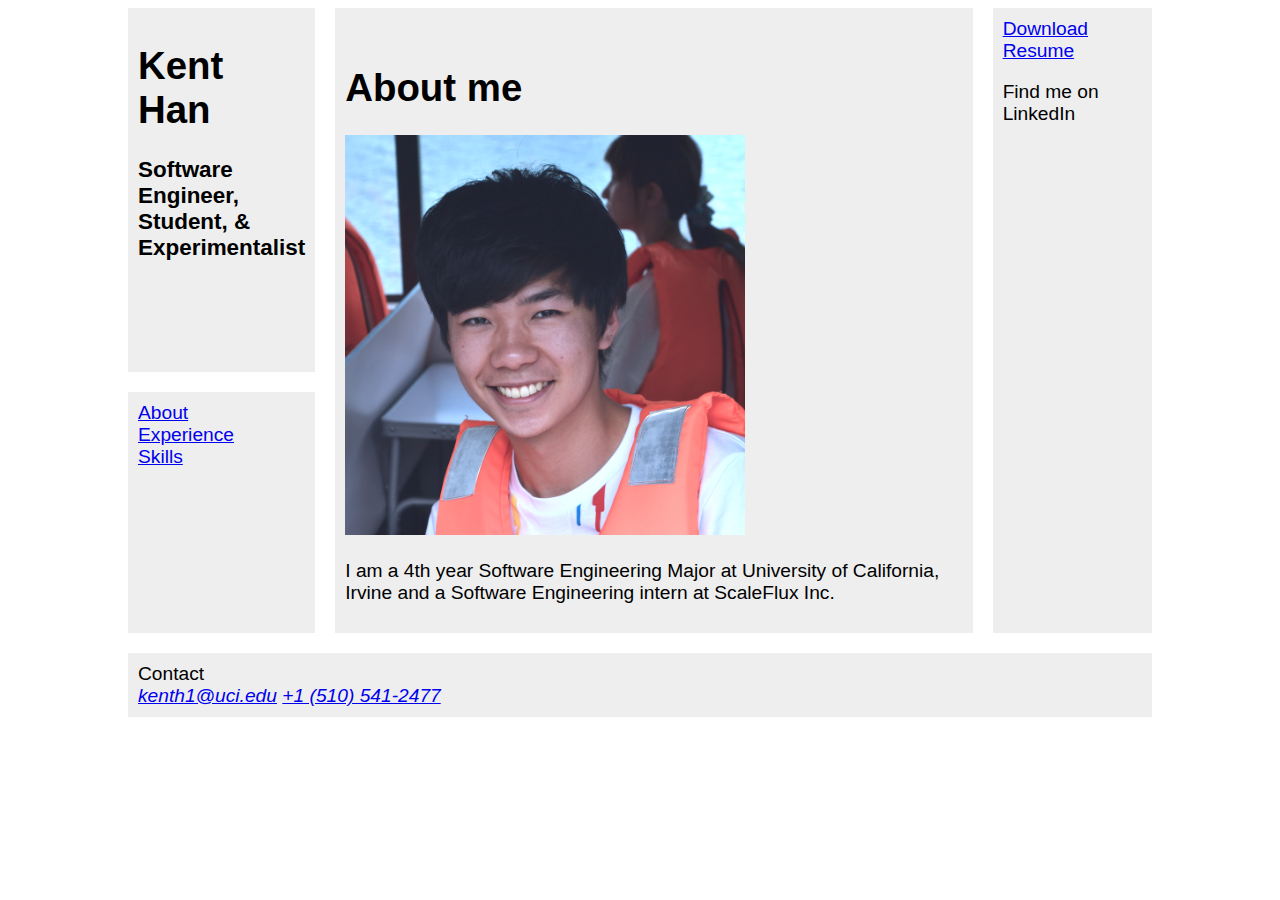
==== index.html @ 5b55edf1 "added responsive photo" ====
<!-- Learn about this code on MDN:
https://developers.google.com/web/fundamentals/native-hardware/click-to-call/
https://developer.mozilla.org/en-US/docs/Web/CSS/CSS_Grid_Layout/Realizing_common_layouts_using_CSS_Grid_Layout -->

<!DOCTYPE html>
<html>
	<head>
		<title>Kent Han</title>
		<!-- link to main stylesheet -->
		<link rel="stylesheet" type="text/css" href="main.css">
	</head>

<div class="wrapper">
    <header class="main-head">
      <h1>Kent Han</h1>
      <h3>Software Engineer, Student, & Experimentalist</h3>
    </header>
    <nav class="main-nav">
        <ul>
            <li><a href="index.html">About</a></li>
            <li><a href="experience.html">Experience</a></li>
            <li><a href="skills.html">Skills</a></li>
        </ul>
    </nav>
    <article class="content">
        <h1>About me</h1>
        <img src="headshot.png"
            alt="Profile Photo"
            srcset="headshot-w200-h200.png 200w,
            headshot-w400-h400.png 400w"
            sizes="(min-width: 600px) 400px, 50vw">
        <p>I am a 4th year Software Engineering Major at University of California, Irvine and a Software Engineering intern at ScaleFlux Inc. </p>
    </article>
    <aside class="side">
        <a href="KentHan.pdf" download="KentHanResume.pdf">Download Resume</a>
        <p>Find me on LinkedIn</p>
        <script src="//platform.linkedin.com/in.js" type="text/javascript"></script>
        <script type="IN/MemberProfile" data-id="https://www.linkedin.com/in/kent-han-449b62148" data-format="click" data-related="false"></script>
    </aside>

    <footer class="main-footer">Contact
        <address>
            <a href="kenth1@uci.edu">kenth1@uci.edu</a>
            <a href="tel:+1-510-541-2477">+1 (510) 541-2477</a>

        </address>

    </footer>
</div>
---- main.css ----
* {box-sizing: border-box;}

    .wrapper {
        max-width: 1024px;
        margin: 0 auto;
        font: 1.2em Helvetica, arial, sans-serif;
    }

    .wrapper > * {
        background-color: #eeeeee;
        padding: 10px;
    }

    nav ul {
        list-style: none;
        margin: 0;
        padding: 0;
    }
.main-head {
  grid-area: header;
}
.content {
  grid-area: content;
}
.main-nav {
  grid-area: nav;
}
.side {
  grid-area: sidebar;
}
.main-footer {
  grid-area: footer;
}
.wrapper {
  display: grid;
  grid-gap: 20px;
  grid-template-areas:
    "header"
    "nav"
    "content"
    "sidebar"
    "footer";
}
@media (min-width: 500px) {
  .wrapper {
    grid-template-columns: 3fr 1fr;
    grid-template-areas:
      "header  header"
      "nav     nav"
      "content sidebar"
      "footer  footer";
  }
  nav ul {
    display: flex;
    justify-content: space-between;
  }
}
@media (min-width: 700px) {
  .wrapper {
    grid-template-columns: 1fr 4fr 1fr;
    grid-template-areas:
      "header content sidebar"
      "nav    content sidebar"
      "nav    content sidebar"
      "footer footer  footer"
   }
   nav ul {
     flex-direction: column;
   }
}
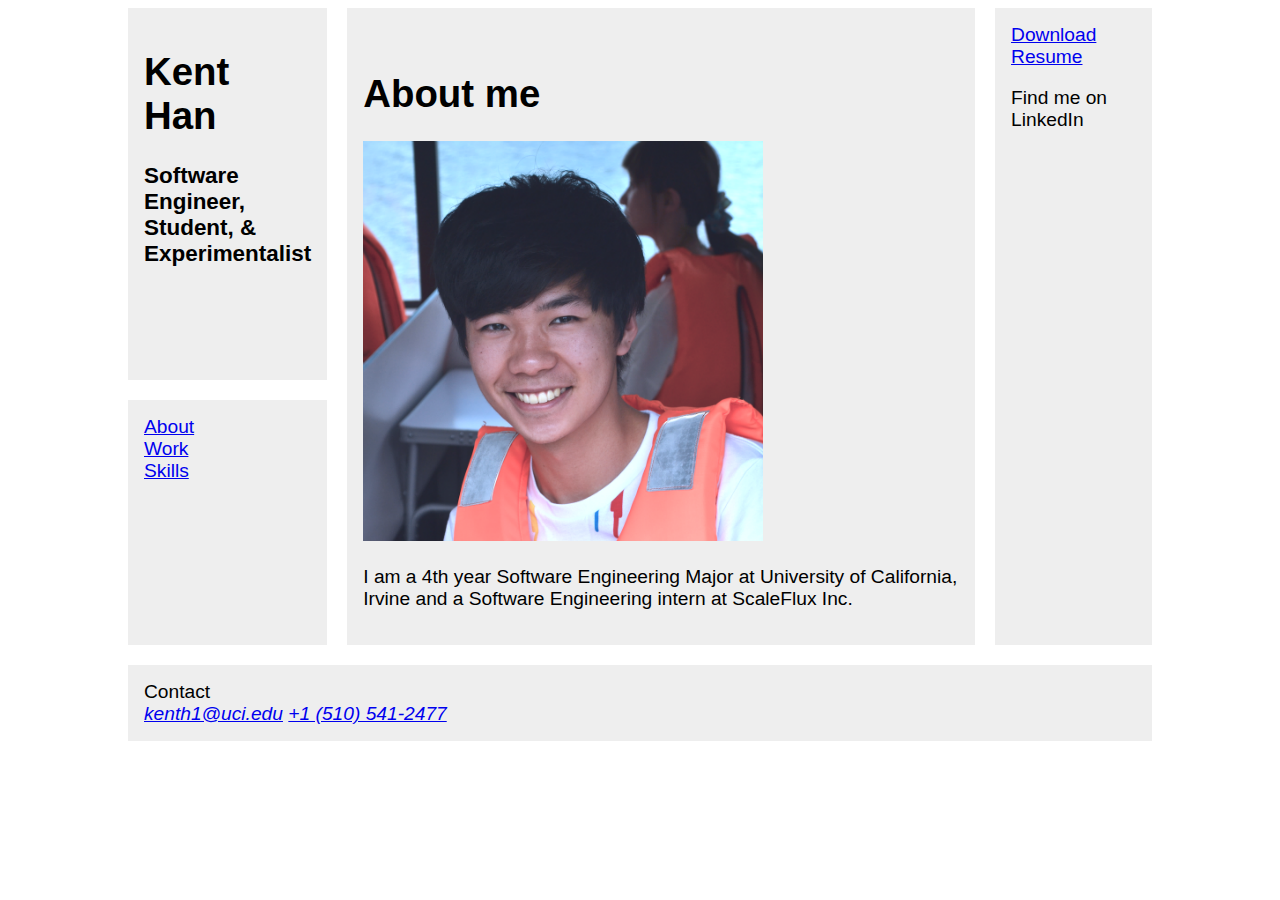
==== commit f4192202: "Initial commit" ====
--- a/index.html
+++ b/index.html
@@ -1,6 +1,10 @@
-<!-- Learn about this code on MDN:
+<!--References
 https://developers.google.com/web/fundamentals/native-hardware/click-to-call/
-https://developer.mozilla.org/en-US/docs/Web/CSS/CSS_Grid_Layout/Realizing_common_layouts_using_CSS_Grid_Layout -->
+https://developer.mozilla.org/en-US/docs/Web/HTML/Element/img
+https://developer.mozilla.org/en-US/docs/Learn/HTML/Introduction_to_HTML/Creating_hyperlinks
+https://developer.mozilla.org/en-US/docs/Web/CSS/CSS_Grid_Layout/Realizing_common_layouts_using_CSS_Grid_Layout
+by ferrybig, mfluehr, Konrud, aermolaev, teoli, rachelandrew-->
+
 
 <!DOCTYPE html>
 <html>
@@ -18,7 +22,7 @@
     <nav class="main-nav">
         <ul>
             <li><a href="index.html">About</a></li>
-            <li><a href="experience.html">Experience</a></li>
+            <li><a href="work.html">Work</a></li>
             <li><a href="skills.html">Skills</a></li>
         </ul>
     </nav>
@@ -40,7 +44,7 @@
 
     <footer class="main-footer">Contact
         <address>
-            <a href="kenth1@uci.edu">kenth1@uci.edu</a>
+            <a href="mailto:kenth1@uci.edu">kenth1@uci.edu</a>
             <a href="tel:+1-510-541-2477">+1 (510) 541-2477</a>
 
         </address>
--- a/main.css
+++ b/main.css
@@ -3,12 +3,12 @@
     .wrapper {
         max-width: 1024px;
         margin: 0 auto;
-        font: 1.2em Helvetica, arial, sans-serif;
+        font: 1.4em Helvetica, arial, sans-serif;
     }
 
     .wrapper > * {
         background-color: #eeeeee;
-        padding: 10px;
+        padding: 7px;
     }
 
     nav ul {
@@ -42,7 +42,11 @@
     "footer";
 }
 @media (min-width: 500px) {
+  .wrapper > * {
+    padding: 16px;
+    }
   .wrapper {
+    font: 1.2em Helvetica, arial, sans-serif;
     grid-template-columns: 3fr 1fr;
     grid-template-areas:
       "header  header"
@@ -56,7 +60,11 @@
   }
 }
 @media (min-width: 700px) {
+  .wrapper > * {
+    padding: 16px;
+    }
   .wrapper {
+    font: 1.2em Helvetica, arial, sans-serif;
     grid-template-columns: 1fr 4fr 1fr;
     grid-template-areas:
       "header content sidebar"
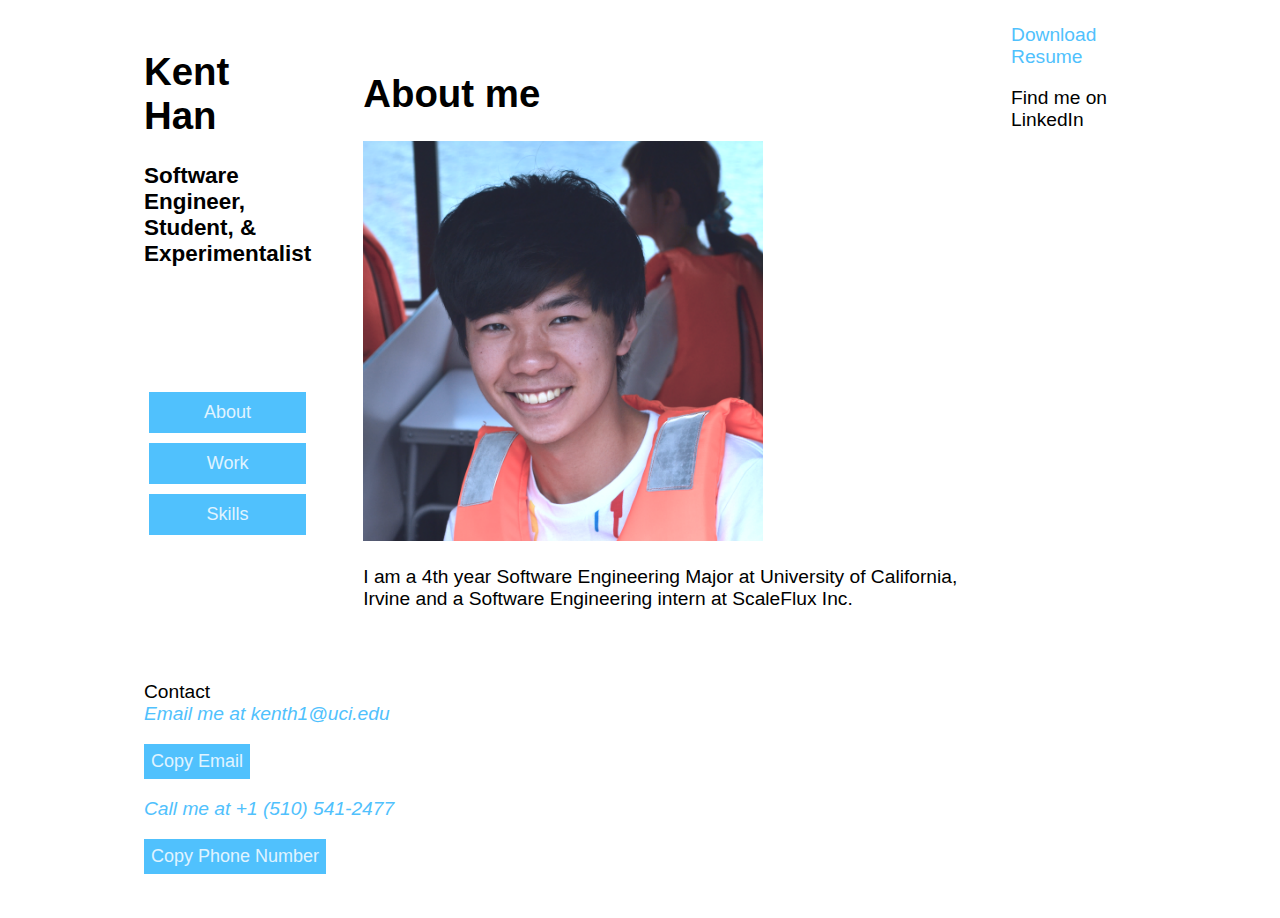
==== commit 69c5b041: "css" ====
--- a/index.html
+++ b/index.html
@@ -2,6 +2,7 @@
 https://developers.google.com/web/fundamentals/native-hardware/click-to-call/
 https://developer.mozilla.org/en-US/docs/Web/HTML/Element/img
 https://developer.mozilla.org/en-US/docs/Learn/HTML/Introduction_to_HTML/Creating_hyperlinks
+https://css-tricks.com/native-browser-copy-clipboard/
 https://developer.mozilla.org/en-US/docs/Web/CSS/CSS_Grid_Layout/Realizing_common_layouts_using_CSS_Grid_Layout
 by ferrybig, mfluehr, Konrud, aermolaev, teoli, rachelandrew-->
 
@@ -13,7 +14,7 @@
 		<!-- link to main stylesheet -->
 		<link rel="stylesheet" type="text/css" href="main.css">
 	</head>
-
+<body>
 <div class="wrapper">
     <header class="main-head">
       <h1>Kent Han</h1>
@@ -21,9 +22,9 @@
     </header>
     <nav class="main-nav">
         <ul>
-            <li><a href="index.html">About</a></li>
-            <li><a href="work.html">Work</a></li>
-            <li><a href="skills.html">Skills</a></li>
+            <li><a href="index.html"><button class="menu">About</button></a></li>
+            <li><a href="work.html"><button class="menu">Work</button></a></li>
+            <li><a href="skills.html"><button class="menu">Skills</button></a></li>
         </ul>
     </nav>
     <article class="content">
@@ -44,10 +45,13 @@
 
     <footer class="main-footer">Contact
         <address>
-            <a href="mailto:kenth1@uci.edu">kenth1@uci.edu</a>
-            <a href="tel:+1-510-541-2477">+1 (510) 541-2477</a>
+			<a href="mailto:kenth1@uci.edu">Email me at kenth1@uci.edu</a>
+			<p><button class="btn" data-clipboard-text="kenth1@uci.edu">Copy Email</button></p>
+			<a href="tel:+1-510-541-2477">Call me at +1 (510) 541-2477</a>
+			<p><button class="btn" data-clipboard-text="+1 (510) 541-2477">Copy Phone Number</button></p>
 
         </address>
 
     </footer>
 </div>
+</body>
--- a/main.css
+++ b/main.css
@@ -1,13 +1,69 @@
+li {padding: 5px;}
+a {
+  color: #50C1FD;
+  text-decoration: none; /* no underline */
+}
+a:active {
+  color: #FF6D37;
+}
+a:hover {
+  color: #7AD1FF;
+}
+body {
+  background-image: url(background.jpg);
+  background-position: center center;
+  background-repeat: no-repeat;
+  background-attachment: fixed;
+  background-size: cover;
+  background-color: white;
+}
+button.menu {
+    display: block;
+    width: 100%;
+    padding: 10px;
+}
+button.back {
+    display: block;
+    width: 40%;
+    padding: 0px;
+}
+button.back:hover {
+    transform: skew(13deg);
+    background: #7AD1FF;
+}
+button.back:active {
+  background: #FF6D37;
+}
+button {
+	border: none;
+	background: #50C1FD;
+	color: #E0F4FF;
+	padding: 7px;
+	font-size: 18px;
+	border-radius: 0px;
+	position: relative;
+	box-sizing: border-box;
+	transition: all 400ms ease;
+}
+button:hover {
+    transform: skew(-10deg);
+    background: #7AD1FF;
+}
+button:active {
+  background: #FF6D37;
+}
+
 * {box-sizing: border-box;}
 
     .wrapper {
         max-width: 1024px;
         margin: 0 auto;
-        font: 1.4em Helvetica, arial, sans-serif;
+        font: 1.4em Century Gothic, sans-serif;
     }
 
     .wrapper > * {
-        background-color: #eeeeee;
+        background: rgb(255, 255, 255);
+        background: rgba(255, 255, 255, .5);
         padding: 7px;
     }
 
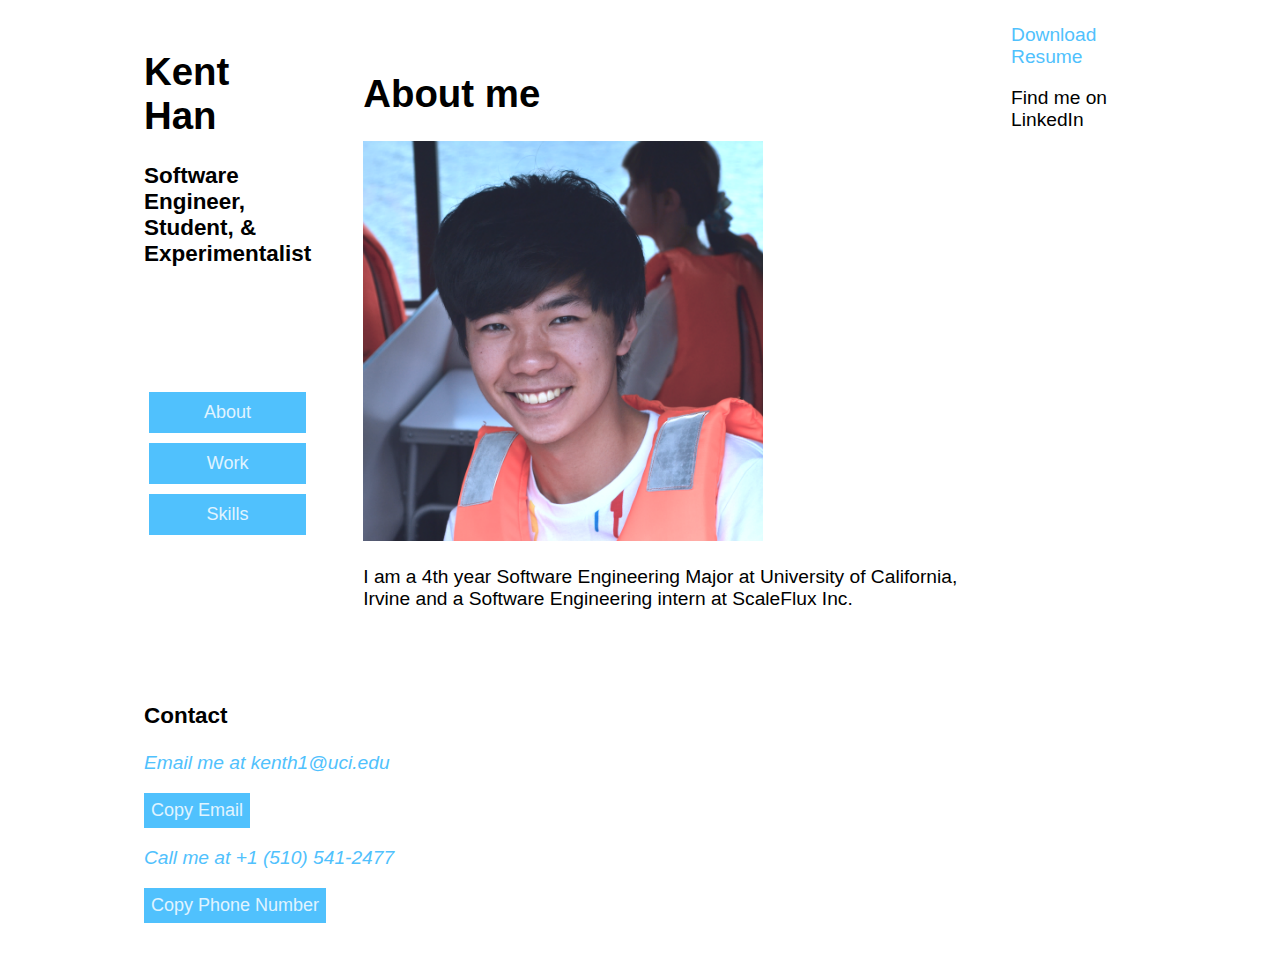
==== commit 0a48c73d: "fin incorp and linkedin" ====
--- a/index.html
+++ b/index.html
@@ -43,7 +43,7 @@
         <script type="IN/MemberProfile" data-id="https://www.linkedin.com/in/kent-han-449b62148" data-format="click" data-related="false"></script>
     </aside>
 
-    <footer class="main-footer">Contact
+    <footer class="main-footer"><h3>Contact</h3>
         <address>
 			<a href="mailto:kenth1@uci.edu">Email me at kenth1@uci.edu</a>
 			<p><button class="btn" data-clipboard-text="kenth1@uci.edu">Copy Email</button></p>
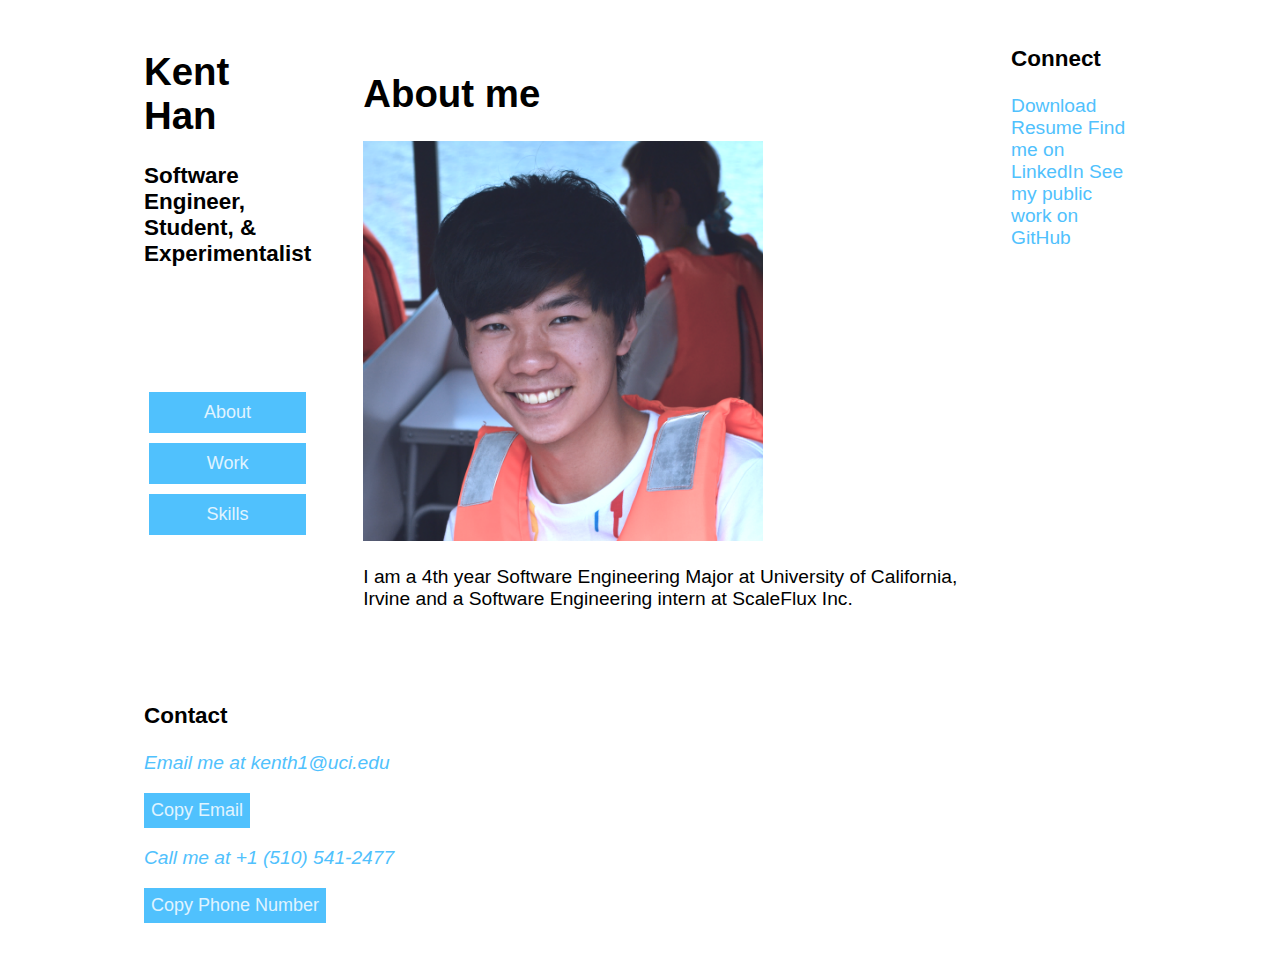
==== commit 728344e9: "github link" ====
--- a/index.html
+++ b/index.html
@@ -37,10 +37,10 @@
         <p>I am a 4th year Software Engineering Major at University of California, Irvine and a Software Engineering intern at ScaleFlux Inc. </p>
     </article>
     <aside class="side">
+		<h3>Connect</h3>
         <a href="KentHan.pdf" download="KentHanResume.pdf">Download Resume</a>
-        <p>Find me on LinkedIn</p>
-        <script src="//platform.linkedin.com/in.js" type="text/javascript"></script>
-        <script type="IN/MemberProfile" data-id="https://www.linkedin.com/in/kent-han-449b62148" data-format="click" data-related="false"></script>
+		<a href="https://www.linkedin.com/in/kent-han-449b62148">Find me on LinkedIn</a>
+		<a href="https://github.com/k-m-h">See my public work on GitHub</a>
     </aside>
 
     <footer class="main-footer"><h3>Contact</h3>
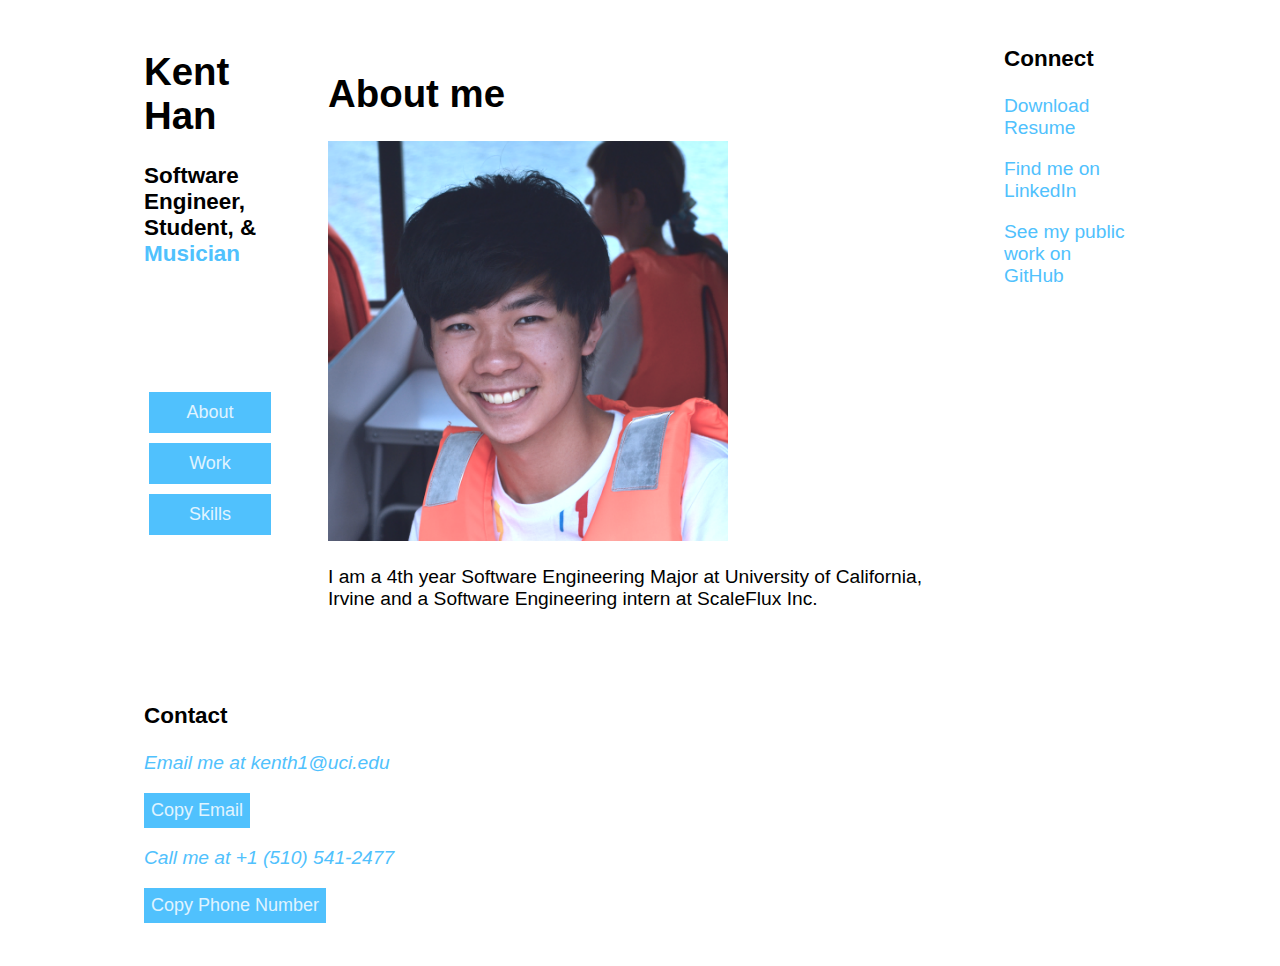
==== commit 5c7310de: "add music link" ====
--- a/index.html
+++ b/index.html
@@ -18,7 +18,7 @@
 <div class="wrapper">
     <header class="main-head">
       <h1>Kent Han</h1>
-      <h3>Software Engineer, Student, & Experimentalist</h3>
+      <h3>Software Engineer, Student, & <a href="https://soundcloud.com/m1kutom1k3y">Musician</a></h3>
     </header>
     <nav class="main-nav">
         <ul>
@@ -38,9 +38,9 @@
     </article>
     <aside class="side">
 		<h3>Connect</h3>
-        <a href="KentHan.pdf" download="KentHanResume.pdf">Download Resume</a>
-		<a href="https://www.linkedin.com/in/kent-han-449b62148">Find me on LinkedIn</a>
-		<a href="https://github.com/k-m-h">See my public work on GitHub</a>
+        <p><a href="KentHan.pdf" download="KentHanResume.pdf">Download Resume</a></p>
+		<p><a href="https://www.linkedin.com/in/kent-han-449b62148">Find me on LinkedIn</a></p>
+		<p><a href="https://github.com/k-m-h">See my public work on GitHub</a></p>
     </aside>
 
     <footer class="main-footer"><h3>Contact</h3>
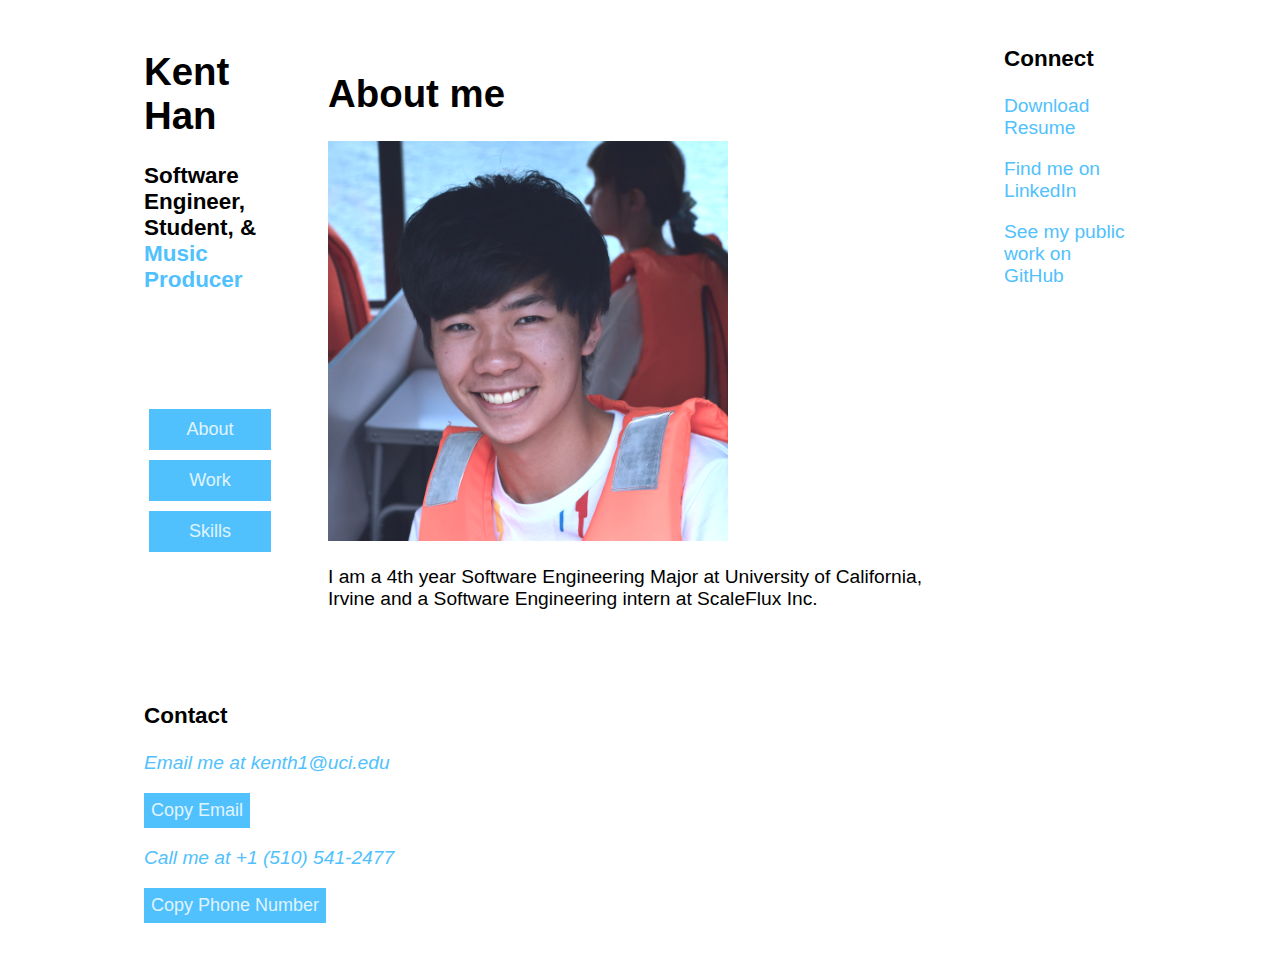
==== commit 21b23cd3: "added connect title and changed music" ====
--- a/index.html
+++ b/index.html
@@ -18,7 +18,7 @@
 <div class="wrapper">
     <header class="main-head">
       <h1>Kent Han</h1>
-      <h3>Software Engineer, Student, & <a href="https://soundcloud.com/m1kutom1k3y">Musician</a></h3>
+      <h3>Software Engineer, Student, & <a href="https://soundcloud.com/m1kutom1k3y">Music Producer</a></h3>
     </header>
     <nav class="main-nav">
         <ul>
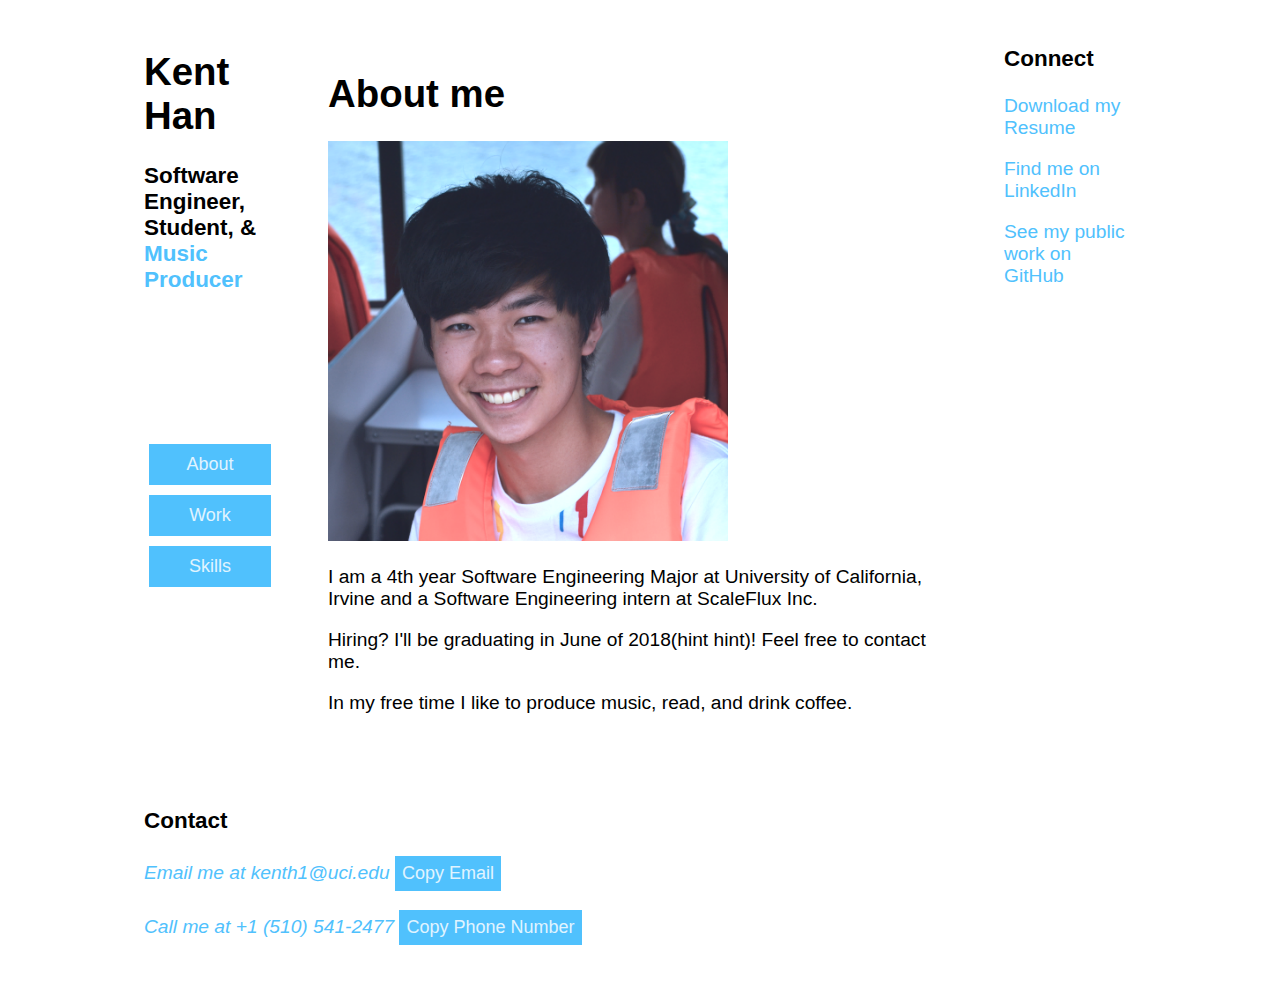
==== commit 48009f30: "fixed about" ====
--- a/index.html
+++ b/index.html
@@ -2,6 +2,7 @@
 https://developers.google.com/web/fundamentals/native-hardware/click-to-call/
 https://developer.mozilla.org/en-US/docs/Web/HTML/Element/img
 https://developer.mozilla.org/en-US/docs/Learn/HTML/Introduction_to_HTML/Creating_hyperlinks
+http://www.developerdrive.com/2015/01/8-simple-css-hover-effects/
 https://css-tricks.com/native-browser-copy-clipboard/
 https://developer.mozilla.org/en-US/docs/Web/CSS/CSS_Grid_Layout/Realizing_common_layouts_using_CSS_Grid_Layout
 by ferrybig, mfluehr, Konrud, aermolaev, teoli, rachelandrew-->
@@ -34,21 +35,24 @@
             srcset="headshot-w200-h200.png 200w,
             headshot-w400-h400.png 400w"
             sizes="(min-width: 600px) 400px, 50vw">
-        <p>I am a 4th year Software Engineering Major at University of California, Irvine and a Software Engineering intern at ScaleFlux Inc. </p>
+        <p>I am a 4th year Software Engineering Major at University of California,
+			Irvine and a Software Engineering intern at ScaleFlux Inc. </p>
+		<p>Hiring? I'll be graduating in June of 2018(hint hint)!  Feel free to contact me.</p>
+		<p>In my free time I like to produce music, read, and drink coffee.</p>
     </article>
     <aside class="side">
 		<h3>Connect</h3>
-        <p><a href="KentHan.pdf" download="KentHanResume.pdf">Download Resume</a></p>
+        <p><a href="KentHan.pdf" download="KentHanResume.pdf">Download my Resume</a></p>
 		<p><a href="https://www.linkedin.com/in/kent-han-449b62148">Find me on LinkedIn</a></p>
 		<p><a href="https://github.com/k-m-h">See my public work on GitHub</a></p>
     </aside>
 
     <footer class="main-footer"><h3>Contact</h3>
         <address>
-			<a href="mailto:kenth1@uci.edu">Email me at kenth1@uci.edu</a>
-			<p><button class="btn" data-clipboard-text="kenth1@uci.edu">Copy Email</button></p>
-			<a href="tel:+1-510-541-2477">Call me at +1 (510) 541-2477</a>
-			<p><button class="btn" data-clipboard-text="+1 (510) 541-2477">Copy Phone Number</button></p>
+			<p><a href="mailto:kenth1@uci.edu">Email me at kenth1@uci.edu</a>
+			<button class="btn" data-clipboard-text="kenth1@uci.edu">Copy Email</button></p>
+			<p><a href="tel:+1-510-541-2477">Call me at +1 (510) 541-2477</a>
+			<button class="btn" data-clipboard-text="+1 (510) 541-2477">Copy Phone Number</button></p>
 
         </address>
 
--- a/main.css
+++ b/main.css
@@ -3,11 +3,11 @@
   color: #50C1FD;
   text-decoration: none; /* no underline */
 }
+a:hover {
+  color: #7AD1FF;
+}
 a:active {
   color: #FF6D37;
-}
-a:hover {
-  color: #7AD1FF;
 }
 body {
   background-image: url(background.jpg);
